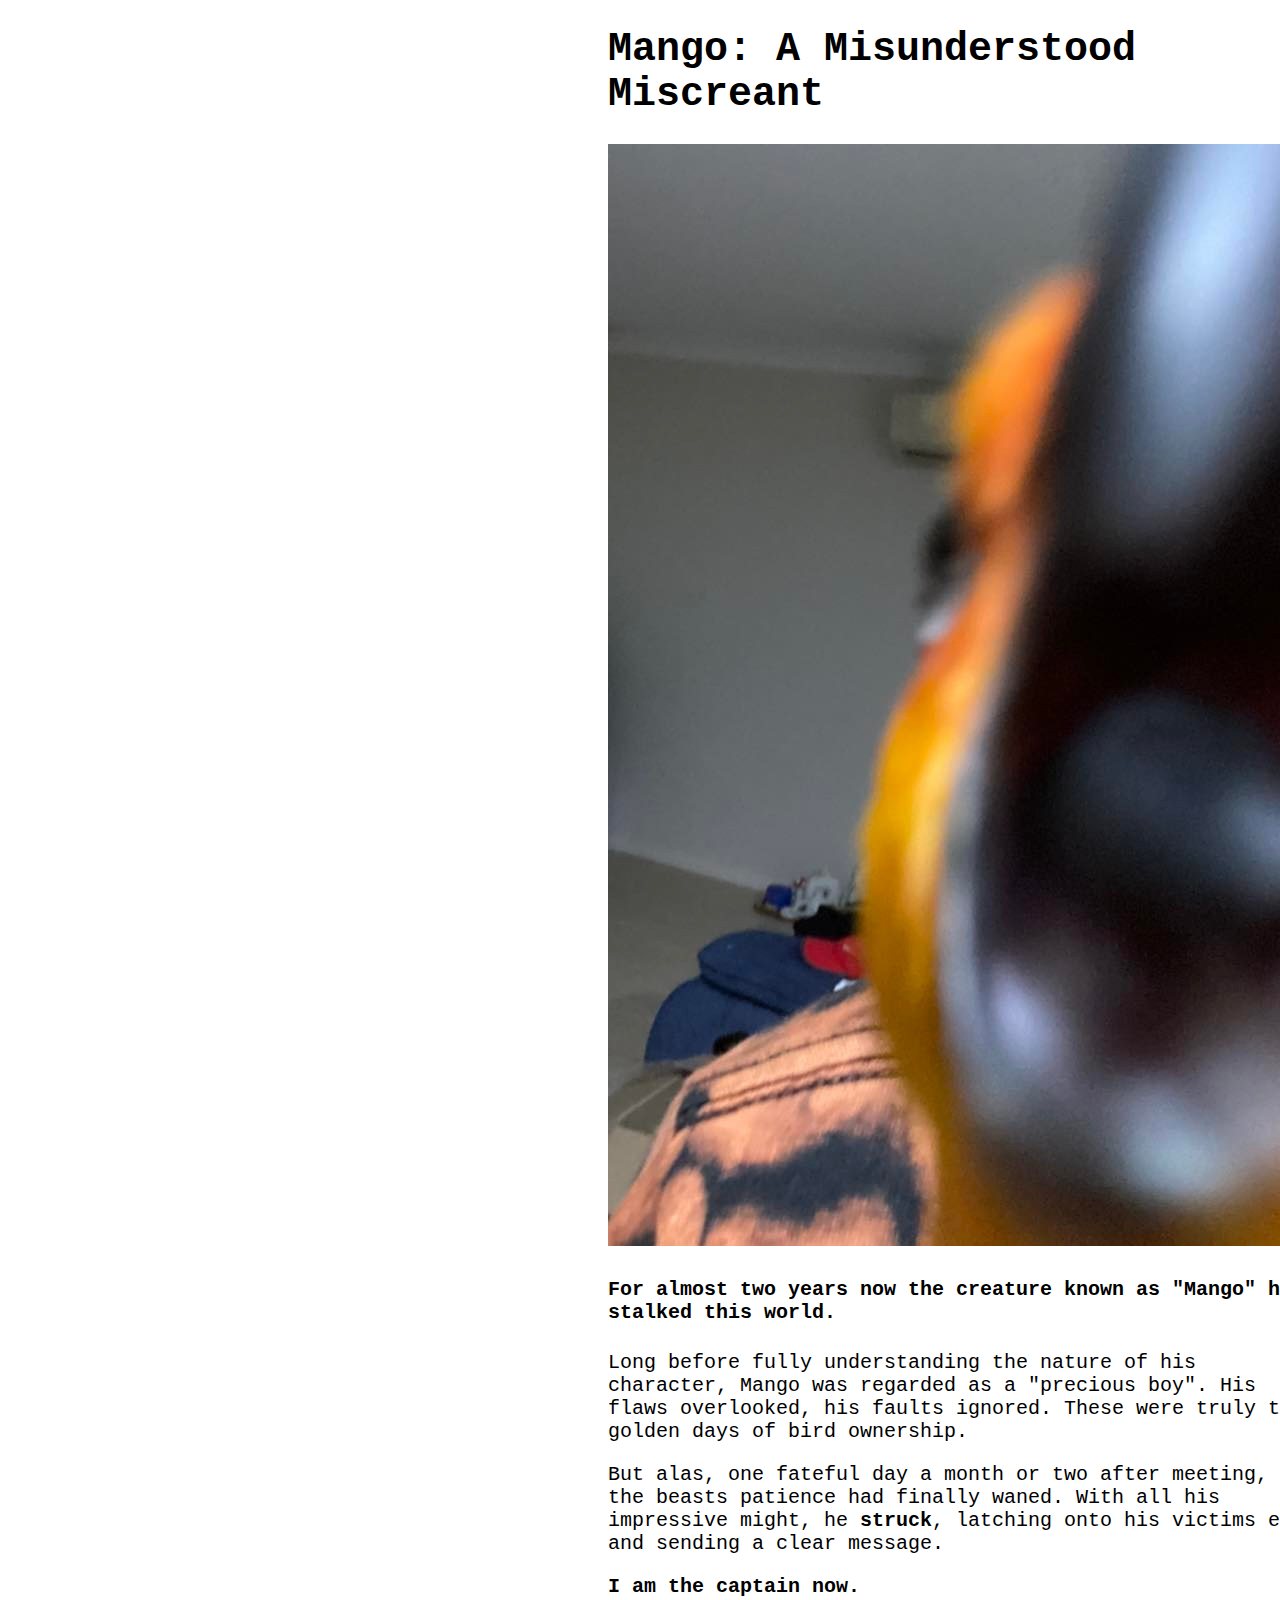
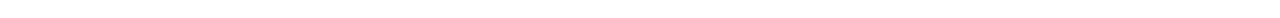
==== index.html @ f8001fe9 "Add basic files" ====
<!DOCTYPE html> 
<html lang="en">
<head>
 <meta charset="utf-8">
 <link rel="stylesheet" href="style.css">
 <title>Mango: A Menace</title>
</head>
<body>
    
    <div class="intro">
        <h1>Mango: A Misunderstood Miscreant</h1>
    <img src="img/attack1.jpg" alt="A fierce bird attacks the camera">
    <h4>For almost two years now the creature known as "Mango" has stalked this world.</h4>
    <p>Long before fully understanding the nature of his character, Mango was regarded as a 
        "precious boy". His flaws overlooked, his faults ignored. These were truly the golden days
        of bird ownership. 
    </p>
    <p>But alas, one fateful day a month or two after meeting, the beasts patience had finally waned.
       With all his impressive might, he <strong>struck</strong>, latching onto his victims
       eye and sending a clear message.
    </p>
    <p><strong>I am the captain now.</strong></p>
    </div>
</body>


</html>
---- style.css ----
.intro {
    color: black;
    font-family: 'Courier New', Courier, monospace;
    font-size: 20px;
    width: 700px;
    height: auto;
    border: 20px, violet;
    margin-left: 600px;
    margin-right: 600px
}
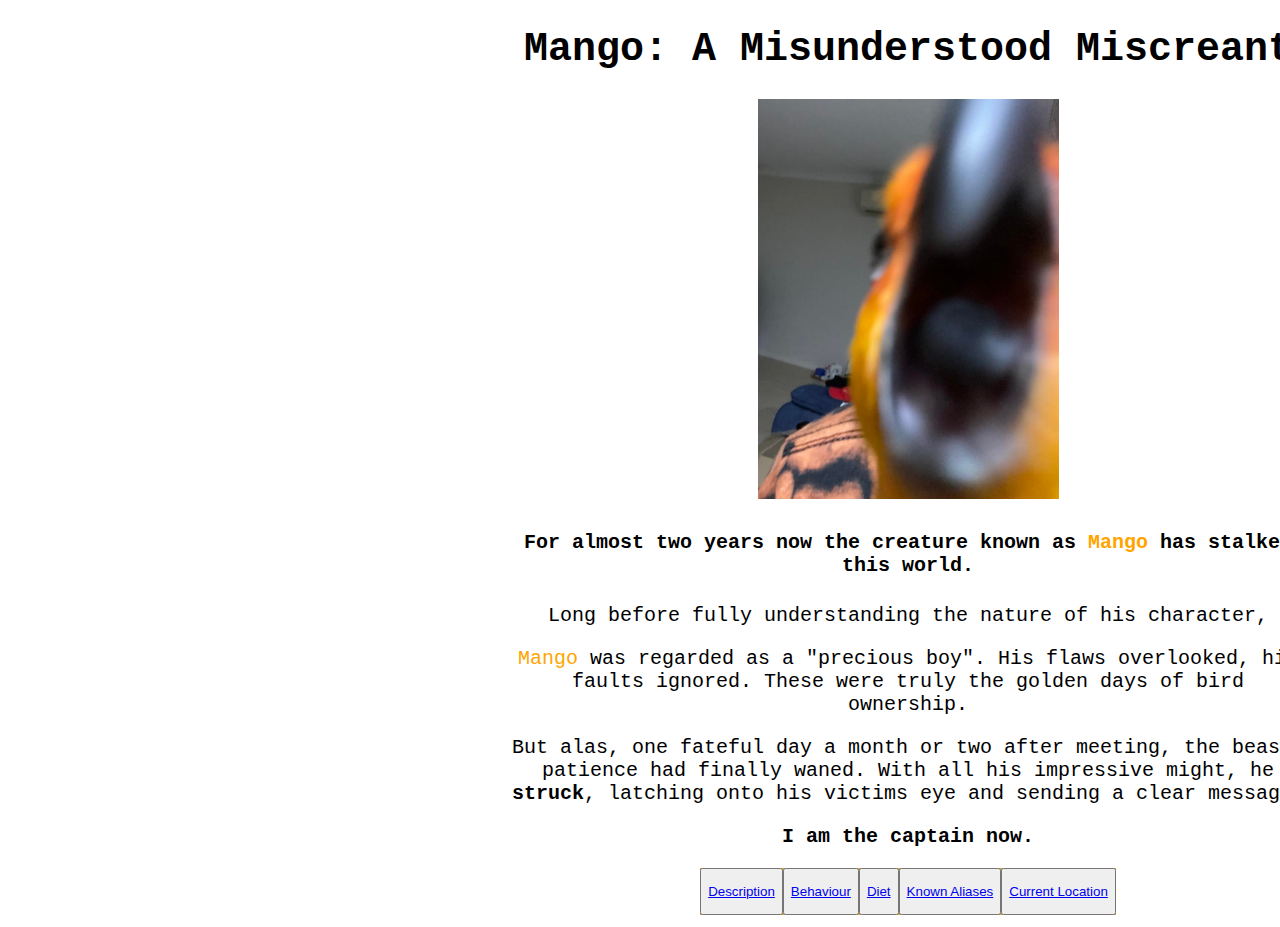
==== commit 76e187d1: "Add pages and links" ====
--- a/index.html
+++ b/index.html
@@ -1,6 +1,7 @@
 <!DOCTYPE html> 
 <html lang="en">
 <head>
+ 
  <meta charset="utf-8">
  <link rel="stylesheet" href="style.css">
  <title>Mango: A Menace</title>
@@ -9,9 +10,9 @@
     
     <div class="intro">
         <h1>Mango: A Misunderstood Miscreant</h1>
-    <img src="img/attack1.jpg" alt="A fierce bird attacks the camera">
-    <h4>For almost two years now the creature known as "Mango" has stalked this world.</h4>
-    <p>Long before fully understanding the nature of his character, Mango was regarded as a 
+    <div class="img"><img src="img/attack1.jpg" alt="A fierce bird attacks the camera"></div>
+    <h4>For almost two years now the creature known as <div class="Mango">Mango</div> has stalked this world.</h4>
+    <p>Long before fully understanding the nature of his character, <div class="Mango">Mango</div> was regarded as a 
         "precious boy". His flaws overlooked, his faults ignored. These were truly the golden days
         of bird ownership. 
     </p>
@@ -20,6 +21,14 @@
        eye and sending a clear message.
     </p>
     <p><strong>I am the captain now.</strong></p>
+    <div class="button">
+        <button><p><a href="./pages/description.html">Description</a></p></button>
+        <button><p><a href= "./pages/behaviour.html">Behaviour</a></p></button>
+        <button><p><a href="./pages/diet.html">Diet</a></p></button>
+        <button><p><a href="./pages/allias.html">Known Aliases</p></button>
+        <button><p><a href="https://www.youtube.com/watch?v=a3Z7zEc7AXQ">Current Location</a></p></button>
+    </div>
+    
     </div>
 </body>
 
--- a/style.css
+++ b/style.css
@@ -2,9 +2,23 @@
     color: black;
     font-family: 'Courier New', Courier, monospace;
     font-size: 20px;
-    width: 700px;
-    height: auto;
     border: 20px, violet;
-    margin-left: 600px;
-    margin-right: 600px
+    text-align: center;
+    width: 800px;
+    margin-left: 500px;
+}
+.button {
+    background-color: rgb(221, 162, 52);
+    color: red;
+    display:inline-flex;
+}
+.Mango {
+    color: orange;
+    font-family:monospace;
+    display:inline-flex
+}
+.img {
+    width:300px;
+    height: 400px;
+    display:inline-flex
 }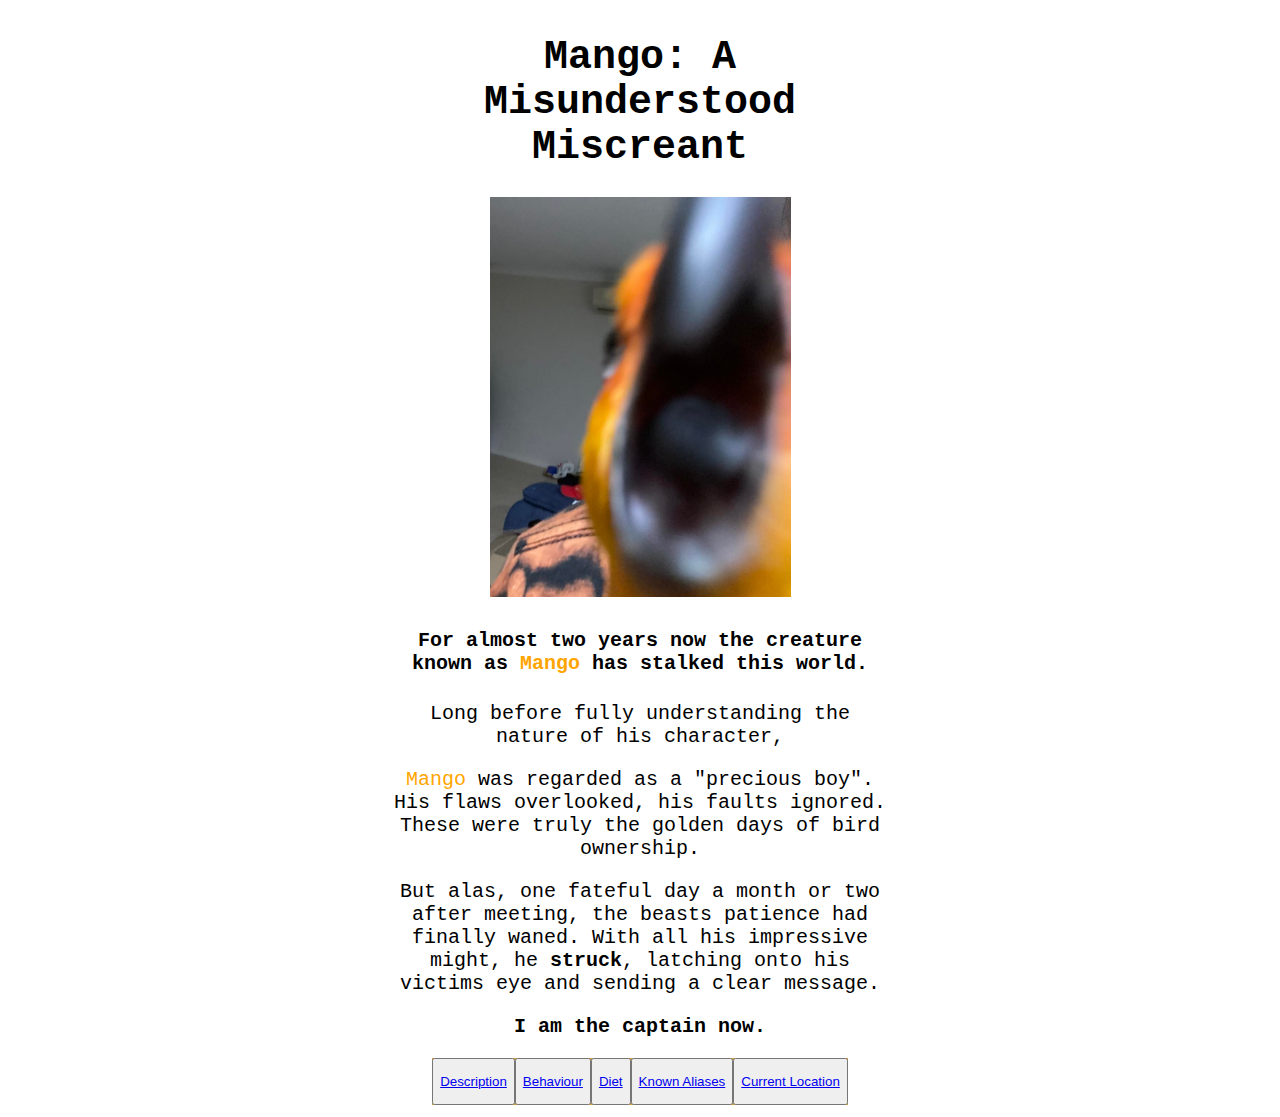
==== commit 2c09d790: "Add Home buttons & Page Detail" ====
--- a/index.html
+++ b/index.html
@@ -7,7 +7,7 @@
  <title>Mango: A Menace</title>
 </head>
 <body>
-    
+   <div class="container"> 
     <div class="intro">
         <h1>Mango: A Misunderstood Miscreant</h1>
     <div class="img"><img src="img/attack1.jpg" alt="A fierce bird attacks the camera"></div>
@@ -26,10 +26,11 @@
         <button><p><a href= "./pages/behaviour.html">Behaviour</a></p></button>
         <button><p><a href="./pages/diet.html">Diet</a></p></button>
         <button><p><a href="./pages/allias.html">Known Aliases</p></button>
-        <button><p><a href="https://www.youtube.com/watch?v=a3Z7zEc7AXQ">Current Location</a></p></button>
+        <button><p><a href="./pages/location.html">Current Location</a></p></button>
     </div>
     
     </div>
+   </div> 
 </body>
 
 
--- a/style.css
+++ b/style.css
@@ -4,8 +4,7 @@
     font-size: 20px;
     border: 20px, violet;
     text-align: center;
-    width: 800px;
-    margin-left: 500px;
+
 }
 .button {
     background-color: rgb(221, 162, 52);
@@ -21,4 +20,9 @@
     width:300px;
     height: 400px;
     display:inline-flex
+}
+ .container {
+    max-width: 500px;
+    margin:auto;
+    align-content: center;
 }